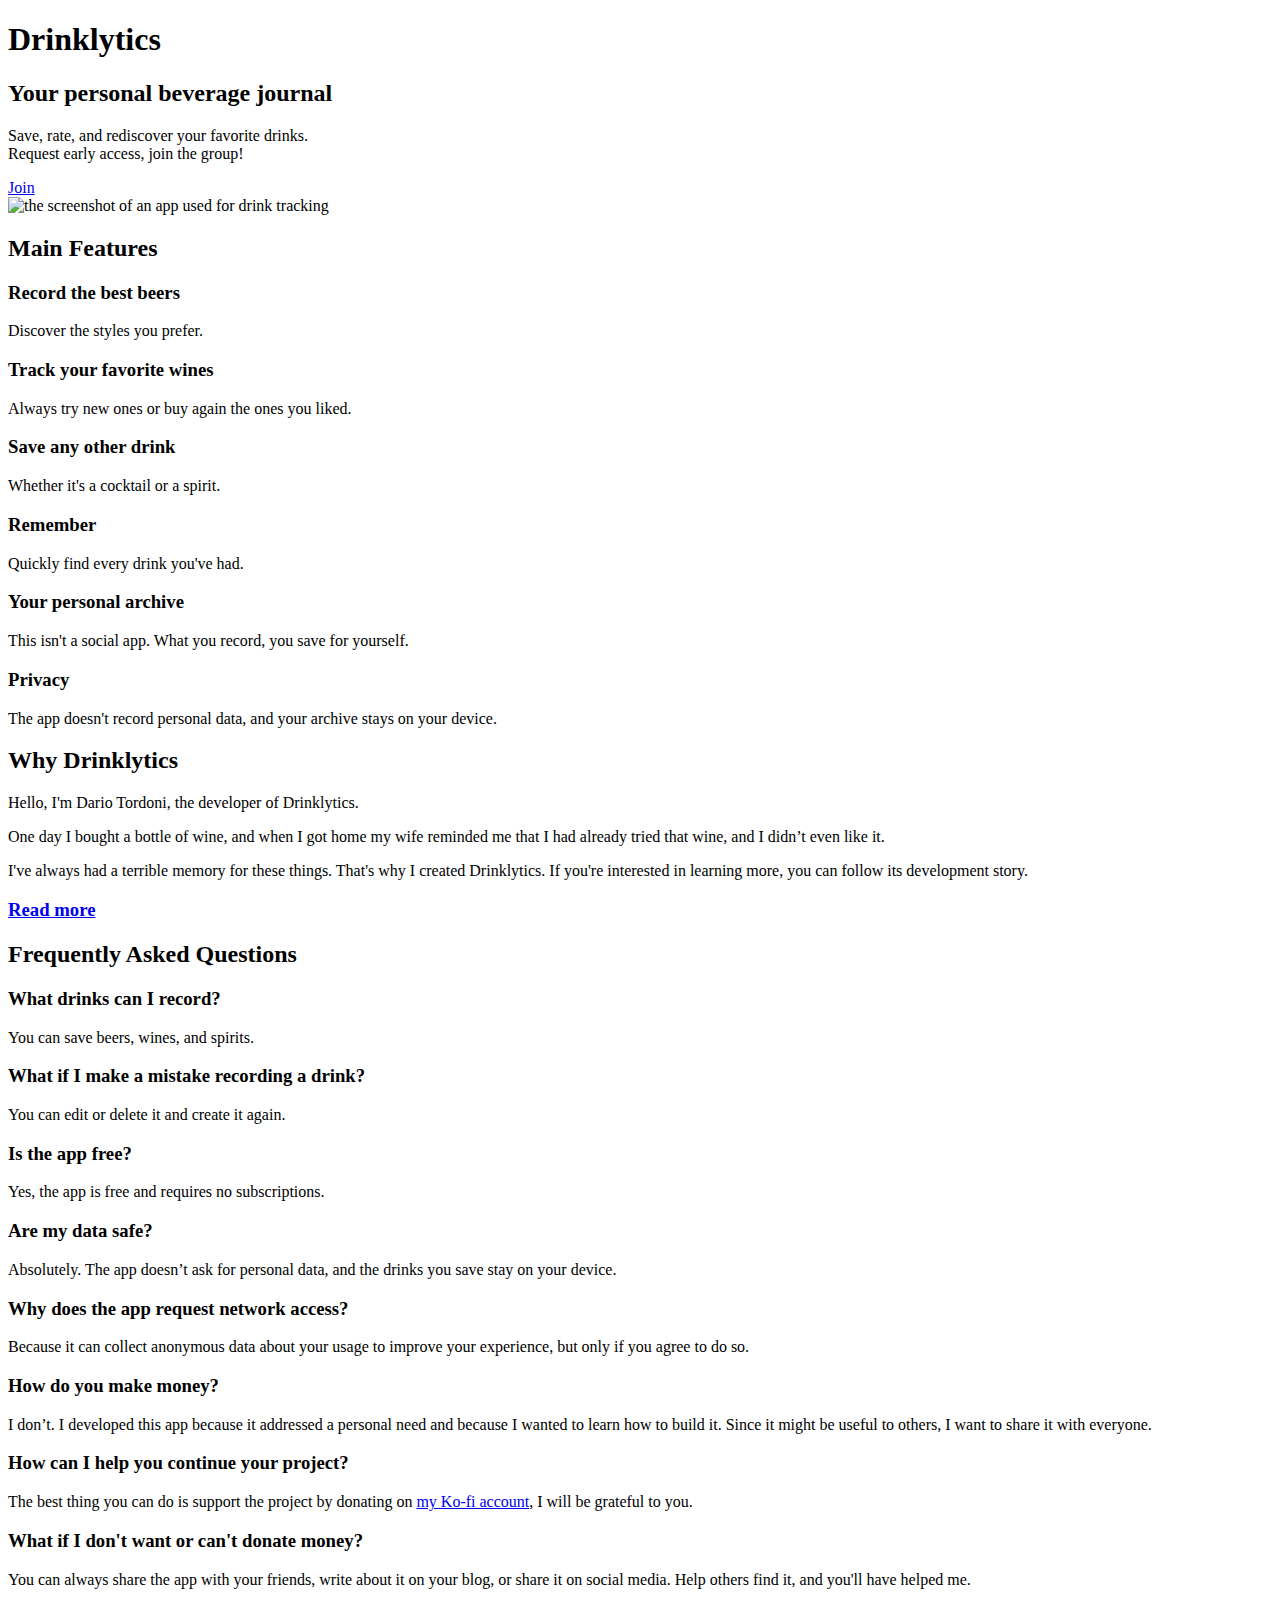
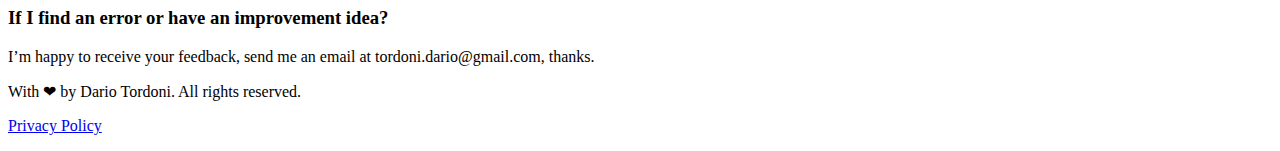
==== index.html @ 02371095 "first release" ====
<!DOCTYPE html>
<html lang="en">
<head>
    <meta charset="UTF-8">
    <meta name="viewport" content="width=device-width, initial-scale=1.0">
    <meta name="description" content="Drinklytics: Record, rate, and remember your favorite drinks. Free and secure.">
    <meta name="author" content="Dario Tordoni">
    <link rel="icon" type="image/png" href="https://www.drinklytics.app/img/favicon.png">
    <link rel="canonical" href="https://www.drinklytics.app" />
    <link rel="stylesheet" type="text/css" href="https://www.drinklytics.app/style.min.css?v=3" />
    <link rel="alternate" href="https://www.drinklytics.app" hreflang="en" />
    <link rel="alternate" href="https://www.drinklytics.app/de/" hreflang="de" />
    <link rel="alternate" href="https://www.drinklytics.app/es/" hreflang="es" />
    <link rel="alternate" href="https://www.drinklytics.app/fr/" hreflang="fr" />
    <link rel="alternate" href="https://www.drinklytics.app/it/" hreflang="it" />
    <link rel="alternate" href="https://www.drinklytics.app/pt/" hreflang="pt" />
    <link rel="alternate" href="https://www.drinklytics.app/ru/" hreflang="ru" />
    <link rel="alternate" href="https://www.drinklytics.app" hreflang="x-default" />
    <meta name="robots" content="index, follow">
    <script defer src="https://umami-eta-eight.vercel.app/script.js" data-website-id="3cc5ac66-a582-45aa-804f-9f308300f90b" data-domains="www.drinklytics.app"></script>

    
    <!-- Open Graph / Facebook -->
    <meta property="og:type" content="website">
    <meta property="og:url" content="https://www.drinklytics.app">
    <meta property="og:title" content="Drinklytics, the app to track your drinks">
    <meta property="og:description" content="Drinklytics: Record, rate, and remember your favorite drinks. Free and secure.">
    <meta property="og:image" content="https://www.drinklytics.app/img/og_image.png">

    <!-- Twitter -->
    <meta property="twitter:card" content="summary_large_image">
    <meta property="twitter:url" content="https://www.drinklytics.app">
    <meta property="twitter:title" content="Drinklytics, the app to track your drinks">
    <meta property="twitter:description" content="Drinklytics: Record, rate, and remember your favorite drinks. Free and secure.">
    <meta property="twitter:image" content="https://www.drinklytics.app/img/og_image.png">

    <title>Drinklytics, the app for tracking your drinking</title>

    <script type="application/ld+json">
    {
        "@context": "https://schema.org",
        "@type": "SoftwareApplication",
        "name": "Drinklytics",
        "operatingSystem": "Android",
        "applicationCategory": "Utility",
        "offers": {
          "@type": "Offer",
          "price": "0.00",
          "priceCurrency": "USD"
        },
        "author": {
            "@type": "Person",
            "name": "Dario Tordoni",
            "url": "https://www.dariotordoni.com",
            "contactPoint": {
             "@type": "ContactPoint",
             "email": "tordoni.dario@gmail.com",
             "contactType": "Customer Service"
            }
        }
    }
    </script>
</head>
<body>
    <!-- Hero Section -->
    <section class="hero">
        <div class="container">
            <div class="hero__content">
                <h1 class="hero__title">Drinklytics</h1>
                <h2>Your personal beverage journal</h2>
<!--                 <p class="hero__subtitle">Save, rate, and rediscover your favorite drinks</p> -->
                <p class="hero__subtitle">
                    Save, rate, and rediscover your favorite drinks.<br>
                    Request early access, join the group!
                </p>
<!--                 <a href="mailto:tordoni.dario@gmail.com?subject=I Would like to test Drinklytics&body=Hi, please add this sender to the tester group." class="btn">Join</a> -->
                <a href="https://www.drinklytics.app/join" class="btn">Join</a>
                <!-- <a href='http://play.google.com/store/?utm_source=drinklytics.app'><img class="store-button" alt='Scaricala su Google Play' src='https://www.drinklytics.app/img/google-play-badge.png'/></a> -->
            </div>
            <img class="screenshot" alt="the screenshot of an app used for drink tracking" src="https://www.drinklytics.app/img/screenshot.png">
        </div>
    </section>

    <!-- Features Section -->
    <section class="features" id="features">
        <div class="container">
            <h2>Main Features</h2>
            <div class="features__grid">
                <div class="feature-card">
                    <!-- <img src="/api/placeholder/64/64" alt="Feature 1" /> -->
                    <h3>Record the best beers</h3>
                    <p>Discover the styles you prefer.</p>
                </div>
                <div class="feature-card">
                    <!-- <img src="/api/placeholder/64/64" alt="Feature 1" /> -->
                    <h3>Track your favorite wines</h3>
                    <p>Always try new ones or buy again the ones you liked.</p>
                </div>
                <div class="feature-card">
                    <!-- <img src="/api/placeholder/64/64" alt="Feature 1" /> -->
                    <h3>Save any other drink</h3>
                    <p>Whether it's a cocktail or a spirit.</p>
                </div>
                <div class="feature-card">
                    <!-- <img src="/api/placeholder/64/64" alt="Feature 2" /> -->
                    <h3>Remember</h3>
                    <p>Quickly find every drink you've had.</p>
                </div>
                <div class="feature-card">
                   <!--  <img src="/api/placeholder/64/64" alt="Feature 3" /> -->
                    <h3>Your personal archive</h3>
                    <p>This isn't a social app. What you record, you save for yourself.</p>
                </div>
                <div class="feature-card">
                    <!-- <img src="/api/placeholder/64/64" alt="Feature 3" /> -->
                    <h3>Privacy</h3>
                    <p>The app doesn't record personal data, and your archive stays on your device.</p>
                </div>
            </div>
        </div>
    </section>

    <!-- Team Section -->
    <section class="team" id="team">
        <div class="container">
            <h2>Why Drinklytics</h2>
            <div class="team__grid">
                <div class="team-member">
                    <!-- <img src="/api/placeholder/150/150" alt="Team Member 1" class="team-member__image"> -->
                    <p>Hello, I'm Dario Tordoni, the developer of Drinklytics.</p>
                    <p>One day I bought a bottle of wine, and when I got home my wife reminded me that I had already tried that wine, and I didn’t even like it.</p>
                    <p>I've always had a terrible memory for these things. That's why I created Drinklytics. If you're interested in learning more, you can follow its development story.</p>
                    <h3><a href="https://www.dariotordoni.com/drinklytics/" rel="noopener" class="btn">Read more</a></h3>
                </div>
            </div>
        </div>
    </section>

    <!-- FAQ Section -->
    <section class="faq" id="faq">
        <div class="container">
            <h2>Frequently Asked Questions</h2>
            <div class="faq__item">
                <h3>What drinks can I record?</h3>
                <p>You can save beers, wines, and spirits.</p>
            </div>
            <div class="faq__item">
                <h3>What if I make a mistake recording a drink?</h3>
                <p>You can edit or delete it and create it again.</p>
            </div>
            <div class="faq__item">
                <h3>Is the app free?</h3>
                <p>Yes, the app is free and requires no subscriptions.</p>
            </div>
            <div class="faq__item">
                <h3>Are my data safe?</h3>
                <p>Absolutely. The app doesn’t ask for personal data, and the drinks you save stay on your device.</p>
            </div>
            <div class="faq__item">
                <h3>Why does the app request network access?</h3>
                <p>Because it can collect anonymous data about your usage to improve your experience, but only if you agree to do so.</p>
            </div>
            <div class="faq__item">
                <h3>How do you make money?</h3>
                <p>I don’t. I developed this app because it addressed a personal need and because I wanted to learn how to build it. Since it might be useful to others, I want to share it with everyone.</p>
            </div>
            <div class="faq__item">
                <h3>How can I help you continue your project?</h3>
                <p>The best thing you can do is support the project by donating on <a href="https://ko-fi.com/dariotordoni" rel="noopener">my Ko-fi account</a>, I will be grateful to you.</p>
            </div>
            <div class="faq__item">
                <h3>What if I don't want or can't donate money?</h3>
                <p>You can always share the app with your friends, write about it on your blog, or share it on social media. Help others find it, and you'll have helped me.</p>
            </div>
            <div class="faq__item">
                <h3>If I find an error or have an improvement idea?</h3>
                <p>I’m happy to receive your feedback, send me an email at tordoni.dario@gmail.com, thanks.</p>
            </div>
        </div>
    </section>

    <!-- Download Section -->
<!--     <section class="download" id="download">
        <div class="container">
            <h2>Scarica Drinklyitcs</h2>
            <div class="download__buttons">
                <a href='http://play.google.com/store/?utm_source=drinklytics.app'><img class="store-button" alt='Scaricala su Google Play' src='https://www.drinklytics.app/img/google-play-badge.png'/></a>
            </div>
        </div>
    </section> -->

    <!-- Footer -->
    <footer class="footer">
        <div class="container">
            <p>With ❤ by Dario Tordoni. All rights reserved.</p>
            <p>
                <a href="https://www.drinklytics.app/app_privacy_policy.pdf">Privacy Policy</a>
            </p>
        </div>
    </footer>
</body>
</html>
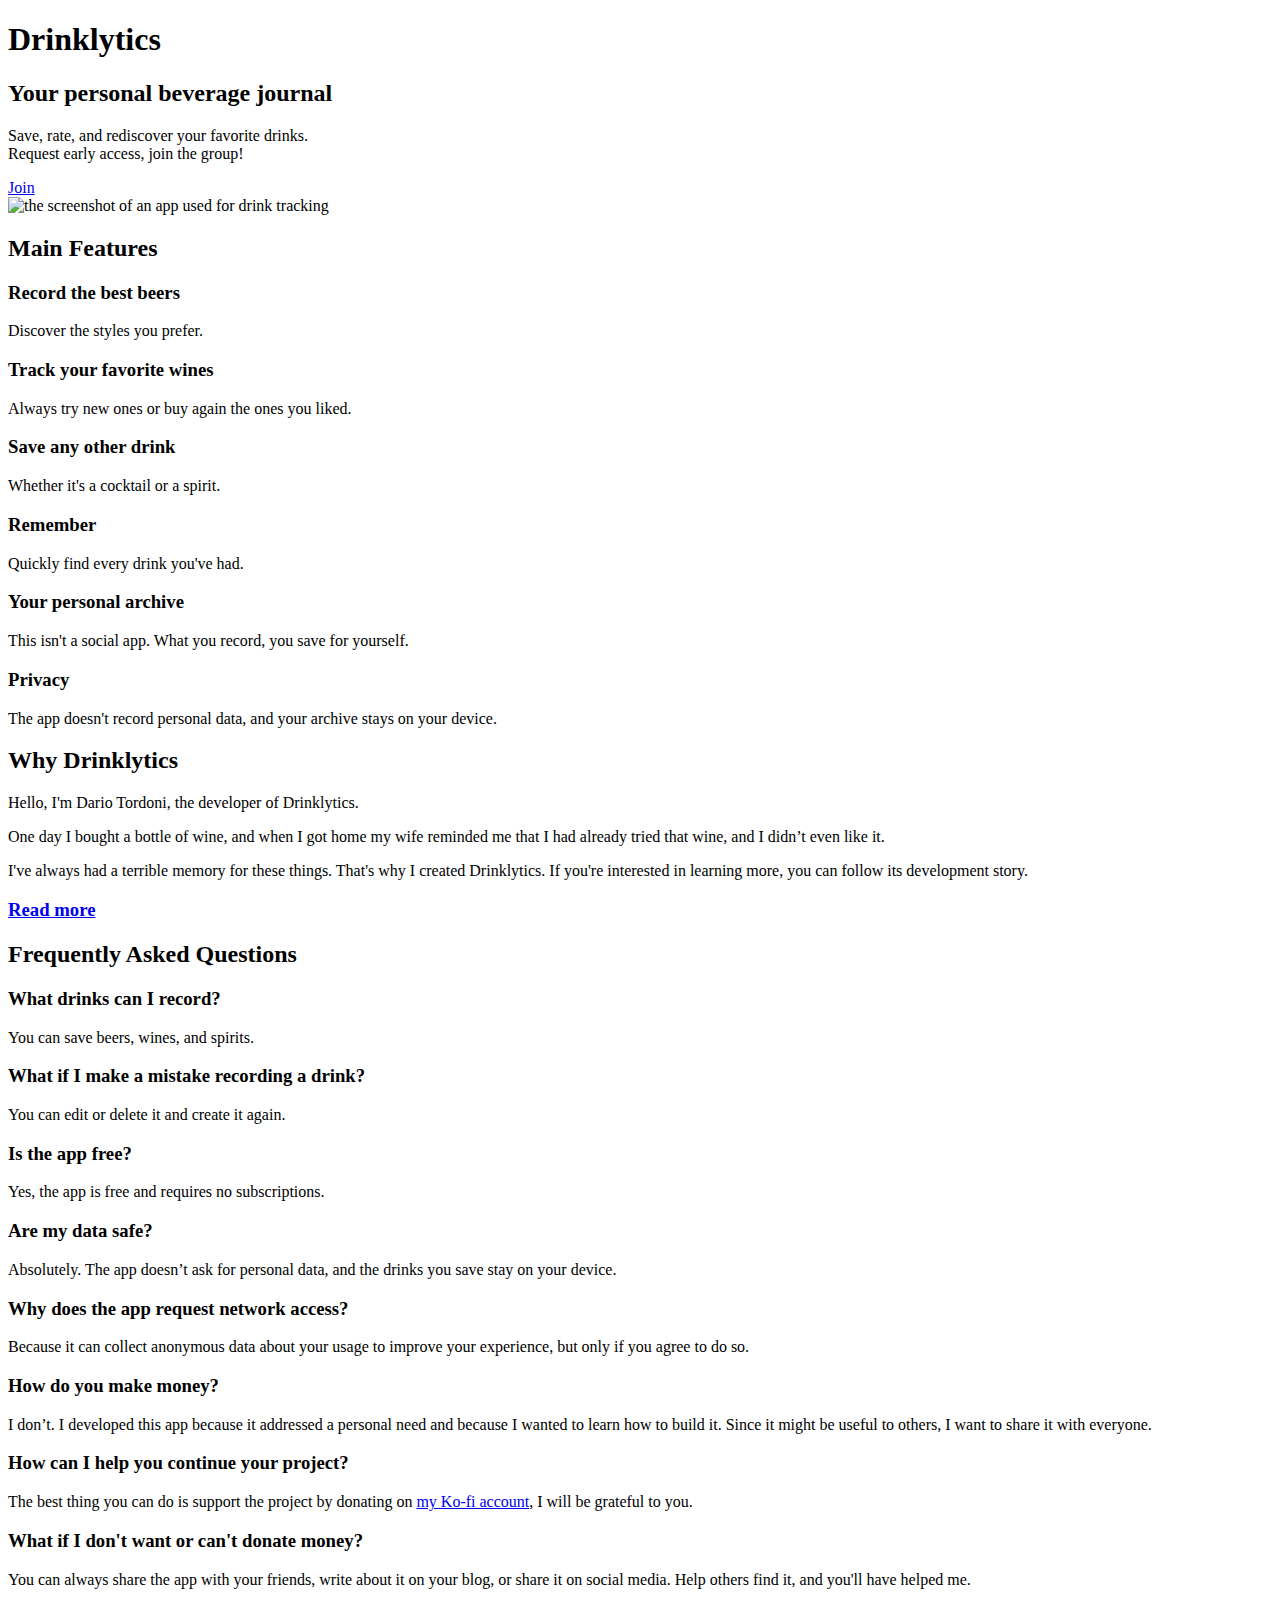
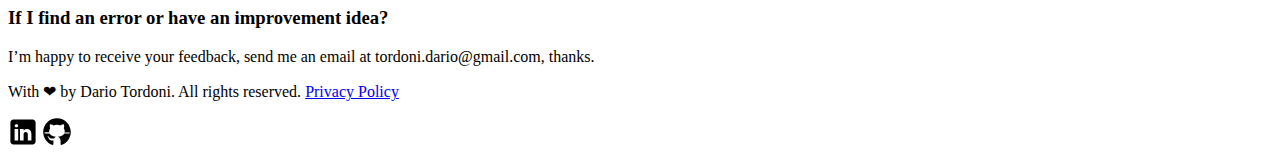
==== commit 8eda36bb: "restyling CSS" ====
--- a/index.html
+++ b/index.html
@@ -192,10 +192,12 @@
     <!-- Footer -->
     <footer class="footer">
         <div class="container">
-            <p>With ❤ by Dario Tordoni. All rights reserved.</p>
-            <p>
-                <a href="https://www.drinklytics.app/app_privacy_policy.pdf">Privacy Policy</a>
+            <p>With ❤ by Dario Tordoni. All rights reserved. <a href="https://www.drinklytics.app/app_privacy_policy.pdf">Privacy Policy</a>
             </p>
+        </div>
+        <div class="container">
+            <a rel="me noopener" href="https://www.linkedin.com/in/dario-tordoni/en"><svg xmlns="http://www.w3.org/2000/svg" x="0px" y="0px" width="30" height="30" viewBox="0 0 50 50"><path d="M41,4H9C6.24,4,4,6.24,4,9v32c0,2.76,2.24,5,5,5h32c2.76,0,5-2.24,5-5V9C46,6.24,43.76,4,41,4z M17,20v19h-6V20H17z M11,14.47c0-1.4,1.2-2.47,3-2.47s2.93,1.07,3,2.47c0,1.4-1.12,2.53-3,2.53C12.2,17,11,15.87,11,14.47z M39,39h-6c0,0,0-9.26,0-10 c0-2-1-4-3.5-4.04h-0.08C27,24.96,26,27.02,26,29c0,0.91,0,10,0,10h-6V20h6v2.56c0,0,1.93-2.56,5.81-2.56 c3.97,0,7.19,2.73,7.19,8.26V39z"></path></svg></a>
+            <a rel="me noopener" href="https://github.com/dariotordoni"><svg xmlns="http://www.w3.org/2000/svg" x="0px" y="0px" width="30" height="30" viewBox="0 0 50 50"><path d="M17.791,46.836C18.502,46.53,19,45.823,19,45v-5.4c0-0.197,0.016-0.402,0.041-0.61C19.027,38.994,19.014,38.997,19,39 c0,0-3,0-3.6,0c-1.5,0-2.8-0.6-3.4-1.8c-0.7-1.3-1-3.5-2.8-4.7C8.9,32.3,9.1,32,9.7,32c0.6,0.1,1.9,0.9,2.7,2c0.9,1.1,1.8,2,3.4,2 c2.487,0,3.82-0.125,4.622-0.555C21.356,34.056,22.649,33,24,33v-0.025c-5.668-0.182-9.289-2.066-10.975-4.975 c-3.665,0.042-6.856,0.405-8.677,0.707c-0.058-0.327-0.108-0.656-0.151-0.987c1.797-0.296,4.843-0.647,8.345-0.714 c-0.112-0.276-0.209-0.559-0.291-0.849c-3.511-0.178-6.541-0.039-8.187,0.097c-0.02-0.332-0.047-0.663-0.051-0.999 c1.649-0.135,4.597-0.27,8.018-0.111c-0.079-0.5-0.13-1.011-0.13-1.543c0-1.7,0.6-3.5,1.7-5c-0.5-1.7-1.2-5.3,0.2-6.6 c2.7,0,4.6,1.3,5.5,2.1C21,13.4,22.9,13,25,13s4,0.4,5.6,1.1c0.9-0.8,2.8-2.1,5.5-2.1c1.5,1.4,0.7,5,0.2,6.6c1.1,1.5,1.7,3.2,1.6,5 c0,0.484-0.045,0.951-0.11,1.409c3.499-0.172,6.527-0.034,8.204,0.102c-0.002,0.337-0.033,0.666-0.051,0.999 c-1.671-0.138-4.775-0.28-8.359-0.089c-0.089,0.336-0.197,0.663-0.325,0.98c3.546,0.046,6.665,0.389,8.548,0.689 c-0.043,0.332-0.093,0.661-0.151,0.987c-1.912-0.306-5.171-0.664-8.879-0.682C35.112,30.873,31.557,32.75,26,32.969V33 c2.6,0,5,3.9,5,6.6V45c0,0.823,0.498,1.53,1.209,1.836C41.37,43.804,48,35.164,48,25C48,12.318,37.683,2,25,2S2,12.318,2,25 C2,35.164,8.63,43.804,17.791,46.836z"></path></svg></a>
         </div>
     </footer>
 </body>
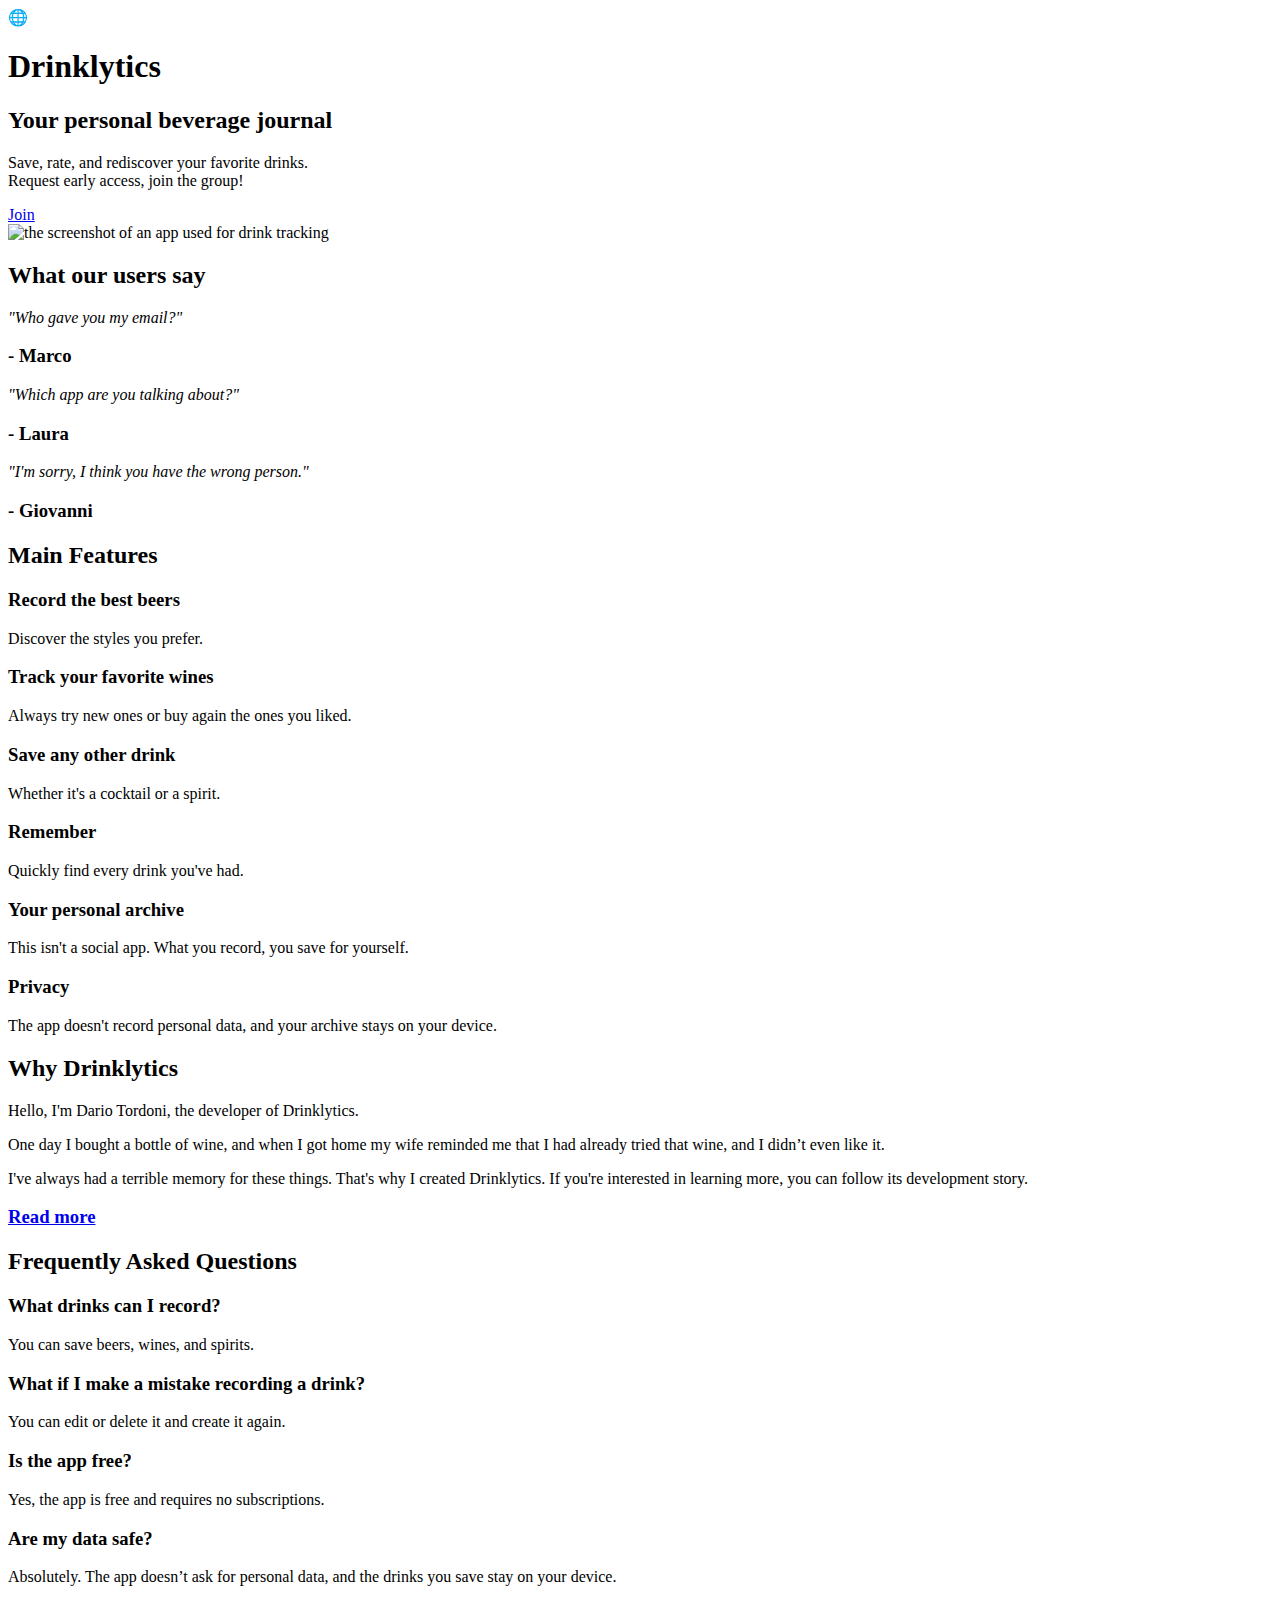
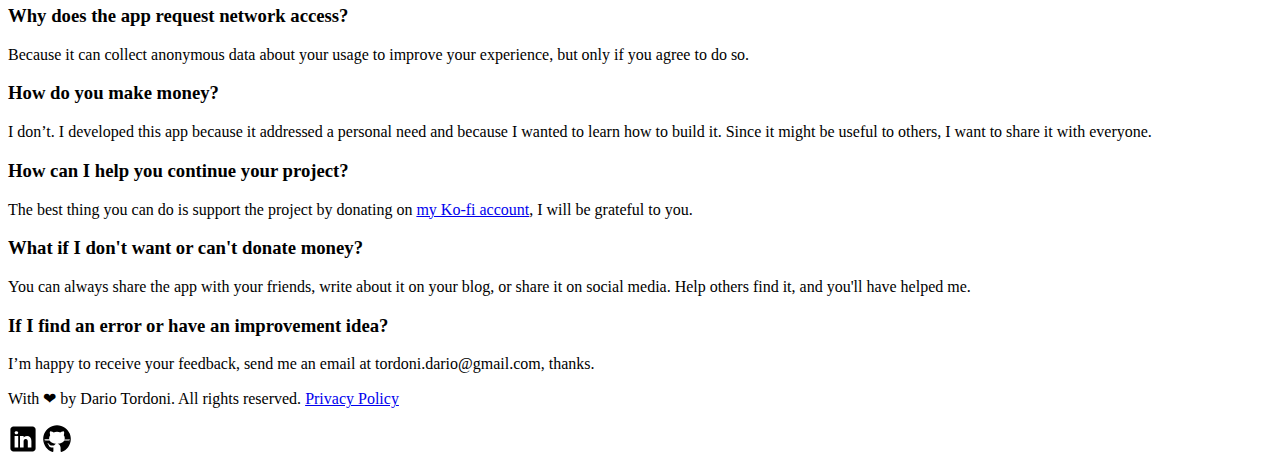
==== commit 8da75caf: "Fix robots.txt" ====
--- a/index.html
+++ b/index.html
@@ -7,7 +7,7 @@
     <meta name="author" content="Dario Tordoni">
     <link rel="icon" type="image/png" href="https://www.drinklytics.app/img/favicon.png">
     <link rel="canonical" href="https://www.drinklytics.app" />
-    <link rel="stylesheet" type="text/css" href="https://www.drinklytics.app/style.min.css?v=3" />
+    <link rel="stylesheet" type="text/css" href="https://www.drinklytics.app/style.min.css?v=5" />
     <link rel="alternate" href="https://www.drinklytics.app" hreflang="en" />
     <link rel="alternate" href="https://www.drinklytics.app/de/" hreflang="de" />
     <link rel="alternate" href="https://www.drinklytics.app/es/" hreflang="es" />
@@ -62,6 +62,34 @@
     </script>
 </head>
 <body>
+    <div class="hamburger-icon" onclick="toggleMenu()">
+        <span>&#127760</span>
+    </div>
+    <div class="hamburger-menu" id="hamburgerMenu">
+        <a href="https://www.drinklytics.app/de/">DE</a>
+        <a href="https://www.drinklytics.app">EN</a>
+        <a href="https://www.drinklytics.app/es/">ES</a>
+        <a href="https://www.drinklytics.app/fr/">FR</a>
+        <a href="https://www.drinklytics.app/it/">IT</a>
+        <a href="https://www.drinklytics.app/pt/">PT</a>
+        <a href="https://www.drinklytics.app/ru/">RU</a>
+    </div>
+
+    <script>
+        function toggleMenu() {
+            var menu = document.getElementById('hamburgerMenu');
+            if (menu.style.display === 'none' || menu.style.display === '') {
+                menu.style.display = 'flex';
+            } else {
+                menu.style.display = 'none';
+            }
+        }
+
+        // Assicurati che il menu sia nascosto all'inizio
+        document.addEventListener('DOMContentLoaded', function() {
+            document.getElementById('hamburgerMenu').style.display = 'none';
+        });
+    </script>
     <!-- Hero Section -->
     <section class="hero">
         <div class="container">
@@ -81,6 +109,26 @@
         </div>
     </section>
 
+    <section class="team" id="team">
+        <div class="container">
+            <h2>What our users say</h2>
+            <div class="team__grid">
+                <div class="team-member">
+                    <p><i>"Who gave you my email?"</i></p>
+                    <h3>- Marco</h3>
+                </div>
+                <div class="team-member">
+                    <p><i>"Which app are you talking about?"</i></p>
+                    <h3>- Laura</h3>
+                </div>
+                <div class="team-member">
+                    <p><i>"I'm sorry, I think you have the wrong person."</i></p>
+                    <h3>- Giovanni</h3>
+                </div>
+            </div>
+        </div>
+    </section>
+
     <!-- Features Section -->
     <section class="features" id="features">
         <div class="container">
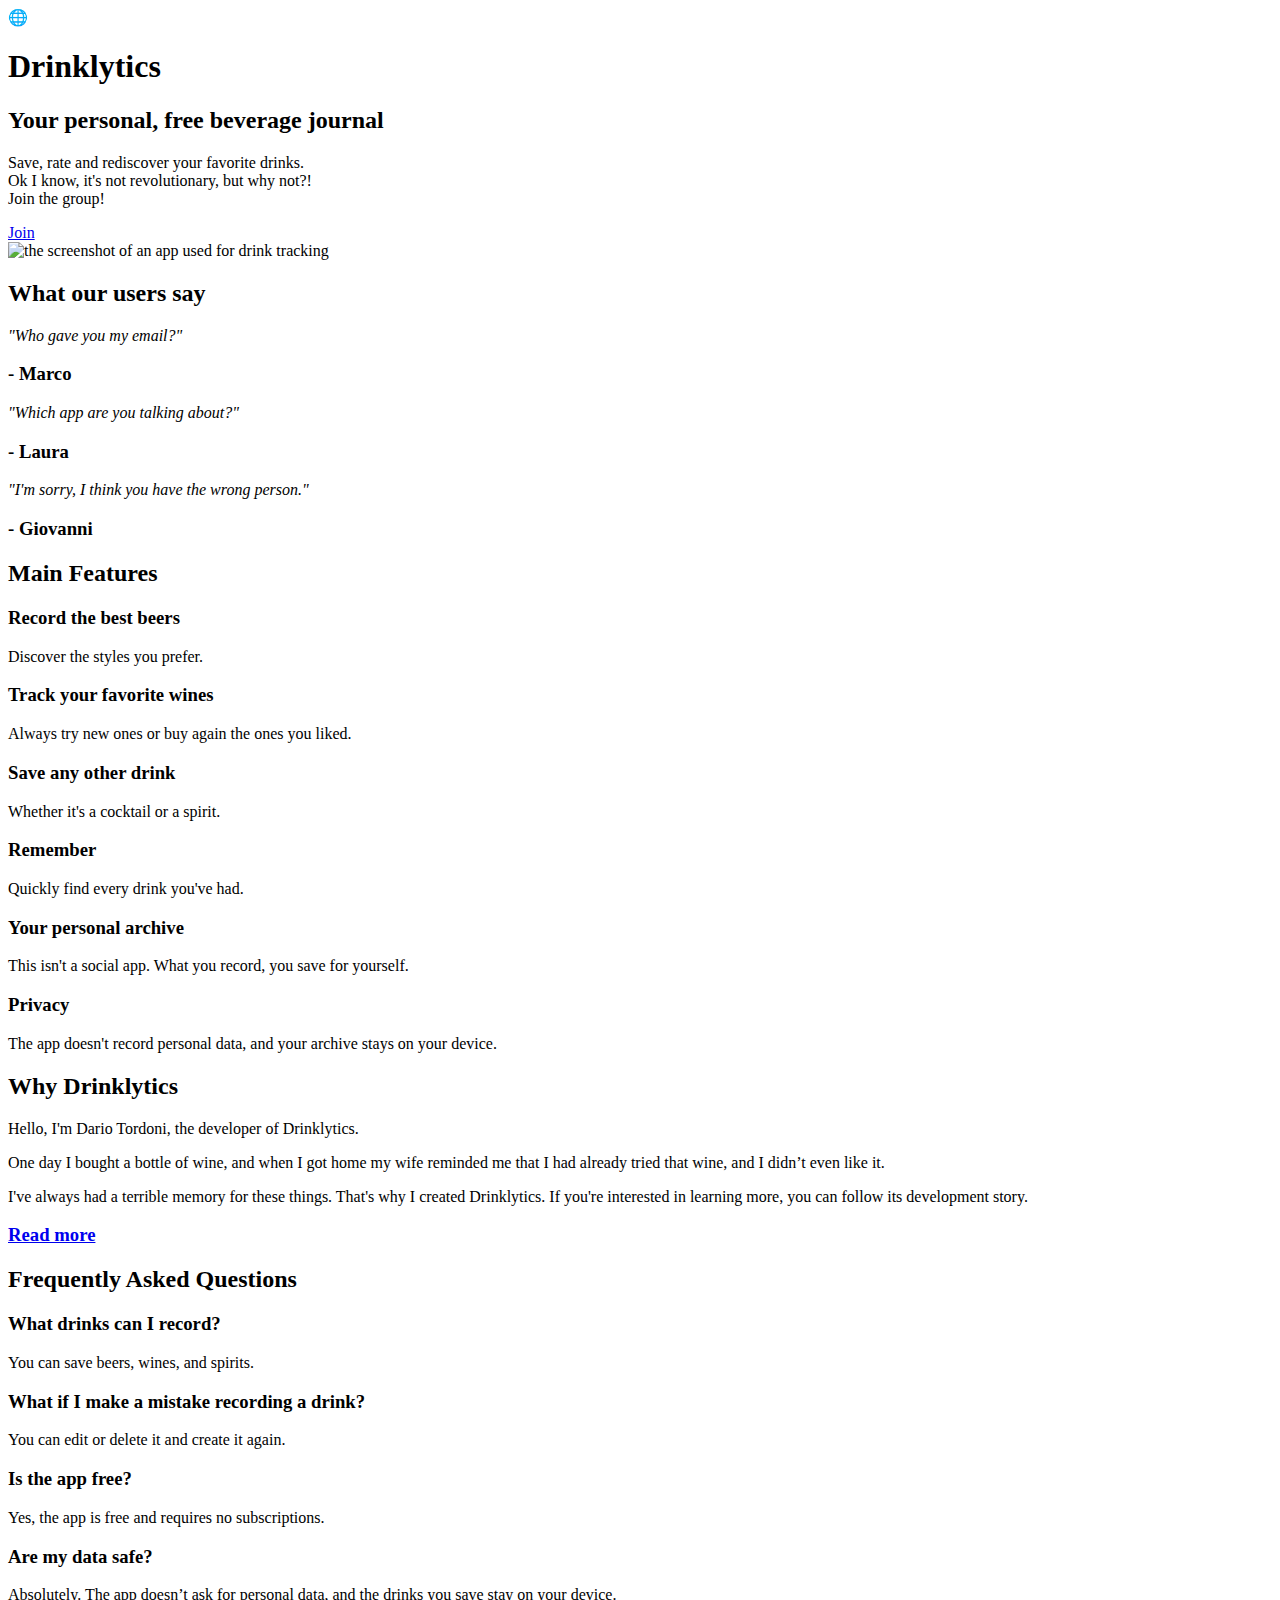
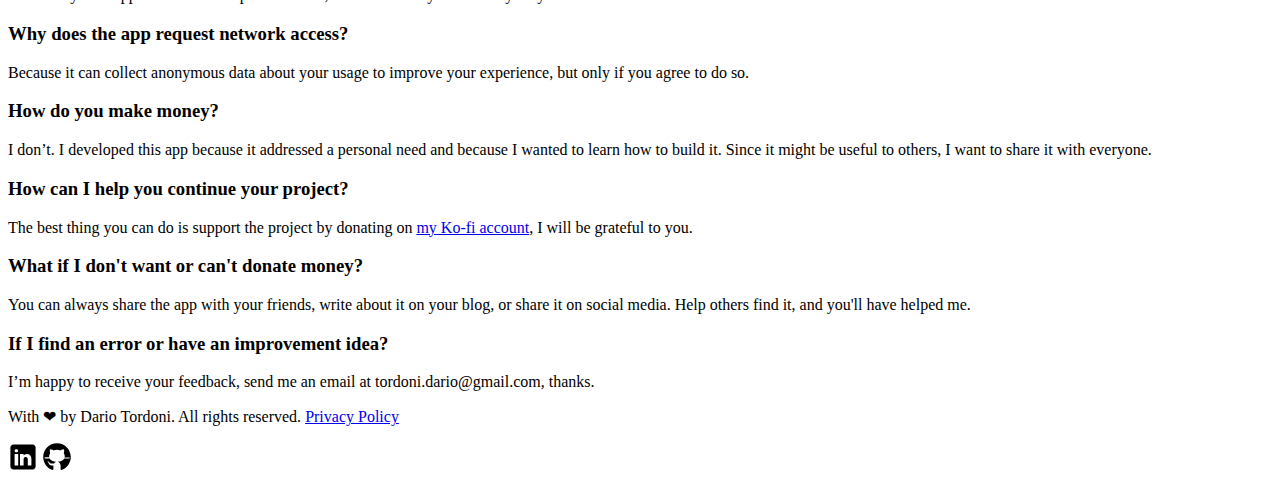
==== commit c8e41e43: "changes to copy" ====
--- a/index.html
+++ b/index.html
@@ -95,11 +95,12 @@
         <div class="container">
             <div class="hero__content">
                 <h1 class="hero__title">Drinklytics</h1>
-                <h2>Your personal beverage journal</h2>
+                <h2>Your personal, free beverage journal</h2>
 <!--                 <p class="hero__subtitle">Save, rate, and rediscover your favorite drinks</p> -->
                 <p class="hero__subtitle">
-                    Save, rate, and rediscover your favorite drinks.<br>
-                    Request early access, join the group!
+                    Save, rate and rediscover your favorite drinks.<br>
+                    Ok I know, it's not revolutionary, but why not?!<br>
+                    Join the group!
                 </p>
 <!--                 <a href="mailto:tordoni.dario@gmail.com?subject=I Would like to test Drinklytics&body=Hi, please add this sender to the tester group." class="btn">Join</a> -->
                 <a href="https://www.drinklytics.app/join" class="btn">Join</a>
